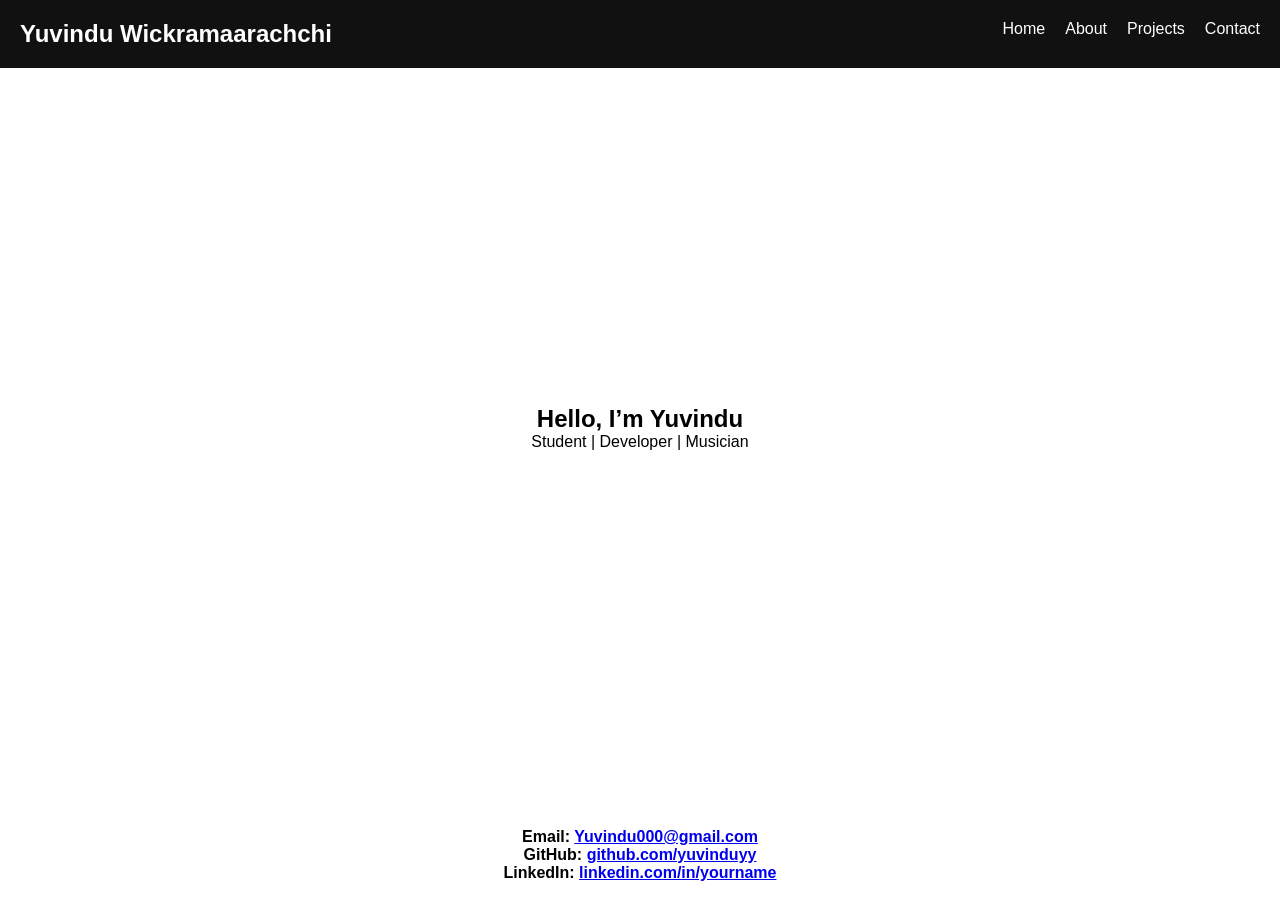
==== Portfolio/index.html @ 9c1b251f "Adding Files" ====
<!DOCTYPE html>
<html lang="en">
<head>
    <meta charset="UTF-8">
    <title>Yuvindu | Portfolio</title>
    <link rel="stylesheet" href="CSS/styles.css">
</head>
<body>

    <nav>
        <h2>Yuvindu Wickramaarachchi</h2>
        <ul>
            <li><a href="index.html">Home</a></li>
            <li><a href="about.html">About</a></li>
            <li><a href="projects.html">Projects</a></li>
            <li><a href="contact.html">Contact</a></li>
        </ul>
    </nav>

    <section class="hero">
        <h1>Hello, I’m Yuvindu</h1>
        <p>Student | Developer | Musician</p>
    </section>

    <section class="intro">
        <p><B>Email: <a href="yuvindu000@gmail.com">Yuvindu000@gmail.com</a></B></p>
        <p><B>GitHub: <a href="https://github.com/yuvinduyy">github.com/yuvinduyy</a></B></p>
        <p><B>LinkedIn: <a href="linkedin.com/in/yourname">linkedin.com/in/yourname</a></B></p>
    </section>  
</body>
</html>
---- Portfolio/CSS/styles.css ----
* {
    margin: 0;
    padding: 0;
    box-sizing: border-box;
}

body {
    font-family: Arial, sans-serif;
}


@media (max-width: 768px) {
    nav {
        flex-direction: column;
    }

    nav ul {
        flex-direction: column;
        text-align: center;
    }
}

nav {
    display: flex;
    justify-content: space-between;
    padding: 20px;
    background: #111;
    color: white;
}

nav ul {
    display: flex;
    list-style: none;
}

nav ul li {
    margin-left: 20px;
}

nav ul li a {
    color: white;
    text-decoration: none;
}

.hero {
    height: 80vh;
    display: flex;
    flex-direction: column;
    justify-content: center;
    align-items: center;
}


.intro {
    padding: 40px;
    text-align: center;
    font-family: Arial, sans-serif;

}
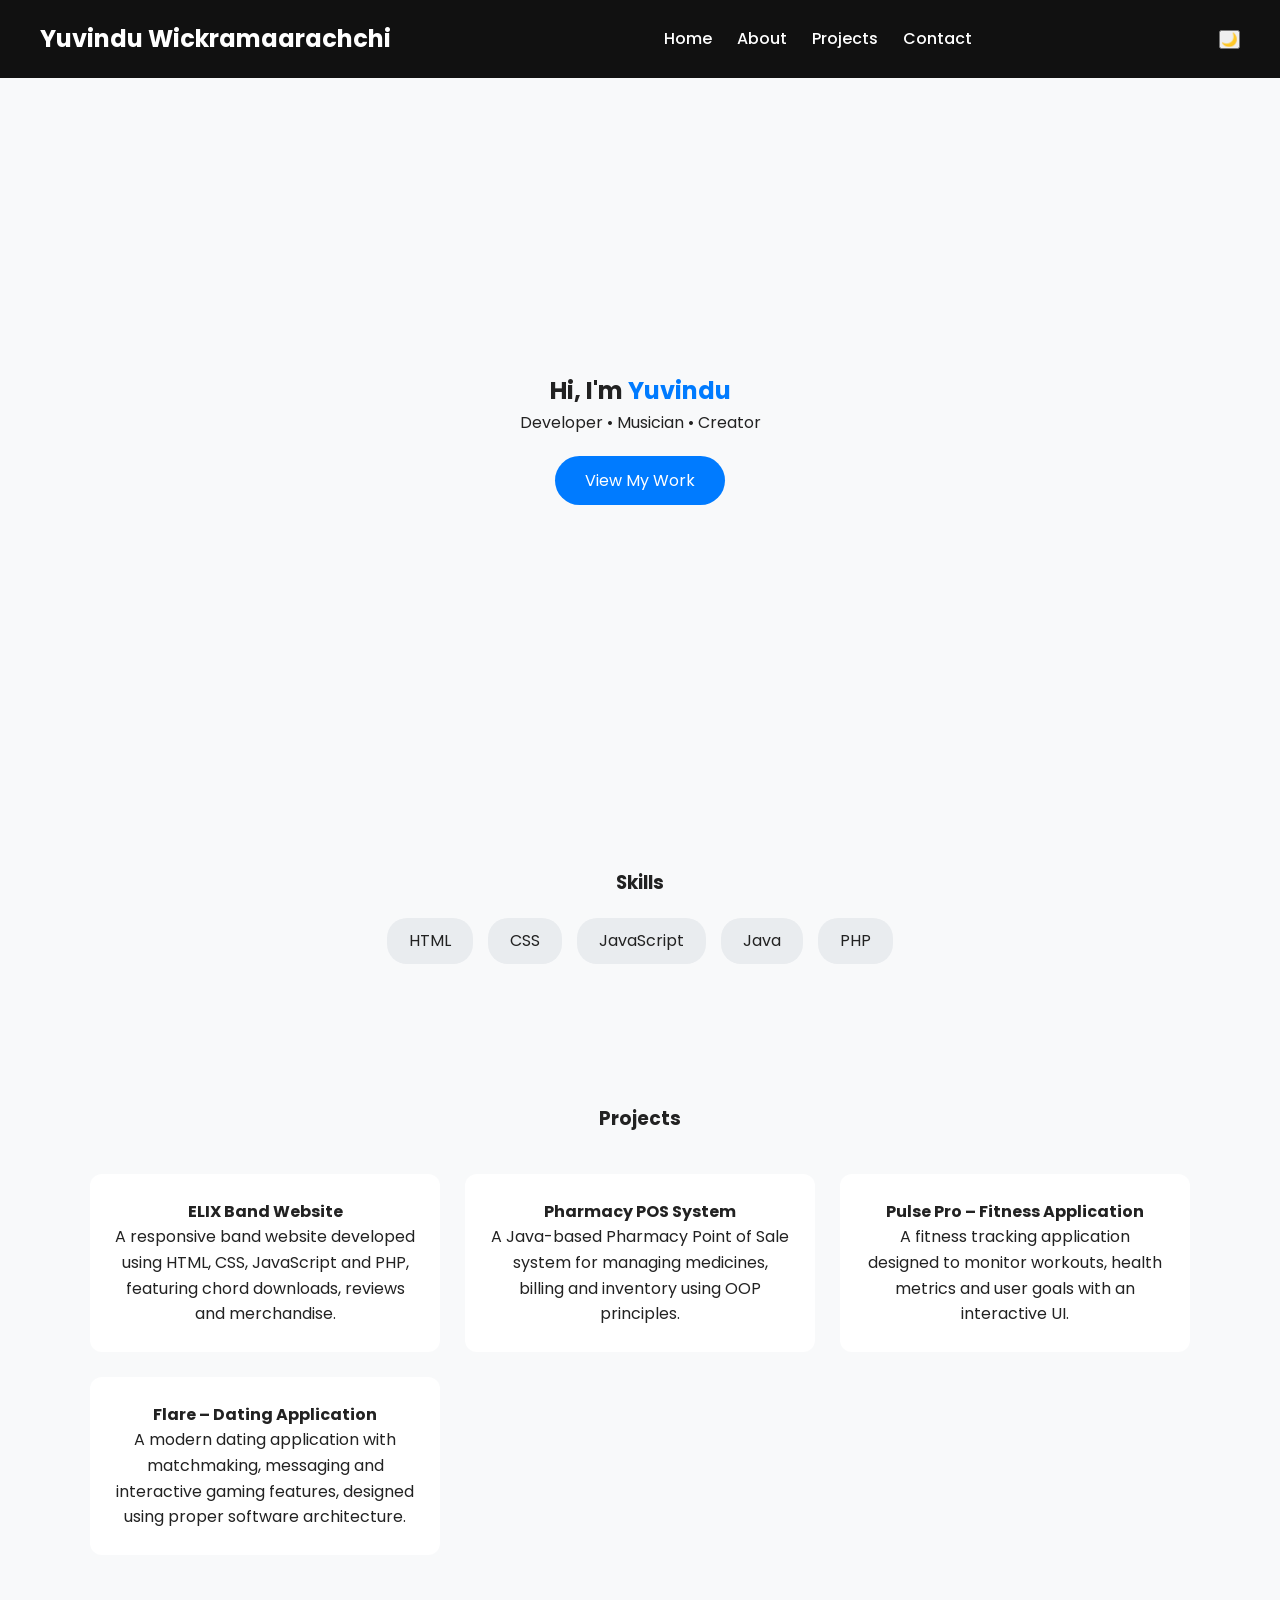
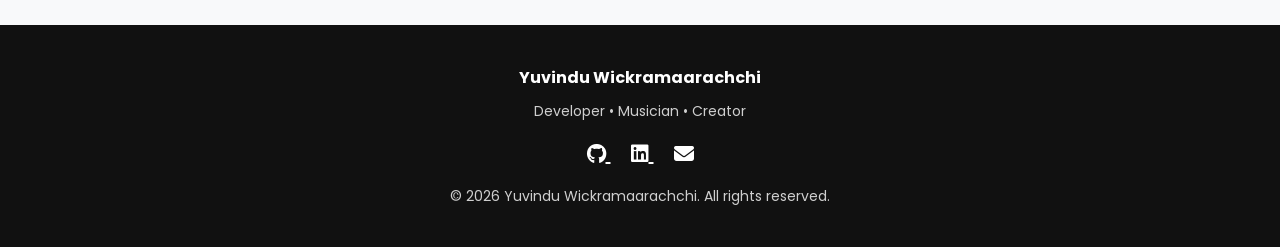
==== commit dfce695e: "Deveoplment phase 1" ====
--- a/Portfolio/index.html
+++ b/Portfolio/index.html
@@ -3,29 +3,119 @@
 <head>
     <meta charset="UTF-8">
     <title>Yuvindu | Portfolio</title>
+
+    <!-- CSS -->
     <link rel="stylesheet" href="CSS/styles.css">
+
+    <!-- Google Font -->
+    <link href="https://fonts.googleapis.com/css2?family=Poppins:wght@300;400;600&display=swap" rel="stylesheet">
+
+    <!-- Font Awesome -->
+    <link rel="stylesheet" href="https://cdnjs.cloudflare.com/ajax/libs/font-awesome/6.5.0/css/all.min.css">
 </head>
 <body>
 
+    <!-- ================= NAVBAR ================= -->
     <nav>
         <h2>Yuvindu Wickramaarachchi</h2>
+
         <ul>
             <li><a href="index.html">Home</a></li>
             <li><a href="about.html">About</a></li>
             <li><a href="projects.html">Projects</a></li>
             <li><a href="contact.html">Contact</a></li>
         </ul>
+
+        <button id="themeToggle">🌙</button>
     </nav>
 
+    <!-- ================= HERO ================= -->
     <section class="hero">
-        <h1>Hello, I’m Yuvindu</h1>
-        <p>Student | Developer | Musician</p>
+        <h1>Hi, I'm <span>Yuvindu</span></h1>
+        <p>Developer • Musician • Creator</p>
+        <a href="#projects" class="btn">View My Work</a>
     </section>
 
-    <section class="intro">
-        <p><B>Email: <a href="yuvindu000@gmail.com">Yuvindu000@gmail.com</a></B></p>
-        <p><B>GitHub: <a href="https://github.com/yuvinduyy">github.com/yuvinduyy</a></B></p>
-        <p><B>LinkedIn: <a href="linkedin.com/in/yourname">linkedin.com/in/yourname</a></B></p>
-    </section>  
+    <!-- ================= SKILLS ================= -->
+    <section class="section reveal">
+        <h3>Skills</h3>
+
+        <div class="skills">
+            <div class="skill">HTML</div>
+            <div class="skill">CSS</div>
+            <div class="skill">JavaScript</div>
+            <div class="skill">Java</div>
+            <div class="skill">PHP</div>
+        </div>
+    </section>
+
+    <!-- ================= PROJECTS ================= -->
+    <section class="section" id="projects">
+        <h3>Projects</h3>
+
+        <div class="projects-grid">
+
+            <div class="project reveal">
+                <h4>ELIX Band Website</h4>
+                <p>
+                    A responsive band website developed using HTML, CSS, JavaScript and PHP,
+                    featuring chord downloads, reviews and merchandise.
+                </p>
+            </div>
+
+            <div class="project reveal">
+                <h4>Pharmacy POS System</h4>
+                <p>
+                    A Java-based Pharmacy Point of Sale system for managing medicines,
+                    billing and inventory using OOP principles.
+                </p>
+            </div>
+
+            <div class="project reveal">
+                <h4>Pulse Pro – Fitness Application</h4>
+                <p>
+                    A fitness tracking application designed to monitor workouts,
+                    health metrics and user goals with an interactive UI.
+                </p>
+            </div>
+
+            <div class="project reveal">
+                <h4>Flare – Dating Application</h4>
+                <p>
+                    A modern dating application with matchmaking, messaging and
+                    interactive gaming features, designed using proper software architecture.
+                </p>
+            </div>
+
+        </div>
+    </section>
+
+    <!-- ================= FOOTER ================= -->
+    <footer>
+        <div class="footer-content">
+            <h4>Yuvindu Wickramaarachchi</h4>
+            <p>Developer • Musician • Creator</p>
+
+            <div class="social-links">
+                <a href="https://github.com/yuvinduyy" target="_blank">
+                    <i class="fab fa-github"></i>
+                </a>
+                <a href="https://linkedin.com/in/yourname" target="_blank">
+                    <i class="fab fa-linkedin"></i>
+                </a>
+                <a href="mailto:yuvindu000@gmail.com">
+                    <i class="fas fa-envelope"></i>
+                </a>
+            </div>
+
+            <p class="copyright">
+                © 2026 Yuvindu Wickramaarachchi. All rights reserved.
+            </p>
+        </div>
+    </footer>
+
+    <!-- ================= JS ================= -->
+    <script src="js/script.js"></script>
+
 </body>
 </html>
--- a/Portfolio/CSS/styles.css
+++ b/Portfolio/CSS/styles.css
@@ -1,59 +1,282 @@
+/* =========================
+   GLOBAL RESET
+========================= */ 
 * {
     margin: 0;
     padding: 0;
     box-sizing: border-box;
 }
 
+html {
+    scroll-behavior: smooth;
+}
+
 body {
-    font-family: Arial, sans-serif;
-}
-
+    font-family: 'Poppins', sans-serif;
+    background-color: #f8f9fa;
+    color: #222;
+    line-height: 1.6;
+}
+
+/* =========================
+   NAVBAR
+========================= */
+
+nav {
+    display: flex;
+    justify-content: space-between;
+    align-items: center;
+    padding: 20px 40px;
+    background: #111;
+    color: white;
+}
+
+nav ul {
+    display: flex;
+    list-style: none;
+}
+
+nav ul li {
+    margin-left: 25px;
+}
+
+nav ul li a {
+    color: white;
+    text-decoration: none;
+    font-weight: 500;
+    transition: 0.3s;
+}
+
+nav ul li a:hover {
+    color: #007bff;
+}
+
+/* =========================
+   HERO
+========================= */
+.hero {
+    height: 80vh;
+    display: flex;
+    flex-direction: column;
+    justify-content: center;
+    align-items: center;
+    text-align: center;
+}
+
+.hero span {
+    color: #007bff;
+}
+
+/* =========================
+   BUTTON
+========================= */
+.btn {
+    margin-top: 20px;
+    padding: 12px 30px;
+    background: #007bff;
+    color: white;
+    text-decoration: none;
+    border-radius: 30px;
+    transition: 0.3s ease;
+}
+
+.btn:hover {
+    background: #0056b3;
+}
+
+.btn:active {
+    transform: scale(0.95);
+}
+
+/* =========================
+   SECTIONS
+========================= */
+.section {
+    padding: 70px 20px;
+    text-align: center;
+}
+
+/* =========================
+   SKILLS
+========================= */
+.skills {
+    display: flex;
+    justify-content: center;
+    flex-wrap: wrap;
+    gap: 15px;
+    margin-top: 20px;
+}
+
+.skill {
+    padding: 10px 22px;
+    background: #e9ecef;
+    border-radius: 20px;
+    cursor: pointer;
+    transition: 0.3s;
+}
+
+.skill:hover {
+    background: #007bff;
+    color: white;
+}
+
+/* =========================
+   PROJECTS
+========================= */
+.projects-grid {
+    display: grid;
+    grid-template-columns: repeat(auto-fit, minmax(260px, 1fr));
+    gap: 25px;
+    max-width: 1100px;
+    margin: 40px auto 0;
+}
+
+.project {
+    background: white;
+    padding: 25px;
+    border-radius: 12px;
+    transition: 0.3s ease;
+}
+
+.project:hover {
+    transform: translateY(-8px);
+    box-shadow: 0 10px 20px rgba(0, 0, 0, 0.15);
+}
+
+/* =========================
+   SCROLL REVEAL
+========================= */
+.reveal {
+    opacity: 0;
+    transform: translateY(50px);
+    transition: 0.6s ease;
+}
+
+.reveal.active {
+    opacity: 1;
+    transform: translateY(0);
+}
+
+/* =========================
+   FOOTER
+========================= */
+footer {
+    background: #111;
+    color: white;
+    padding: 40px 20px;
+    text-align: center;
+}
+
+.footer-content h4 {
+    margin-bottom: 10px;
+}
+
+.social-links {
+    margin: 15px 0;
+}
+
+.social-links a {
+    color: white;
+    margin: 0 10px;
+    font-size: 20px;
+    transition: 0.3s;
+}
+
+.social-links a:hover {
+    color: #007bff;
+}
+
+footer p {
+    font-size: 14px;
+    opacity: 0.8;
+}
+
+/* =========================
+   DARK MODE
+========================= */
+.dark {
+    background-color: #121212;
+    color: white;
+}
+
+.dark nav,
+.dark footer {
+    background: black;
+}
+
+.dark .project {
+    background: #1e1e1e;
+}
+
+/*  =========================
+   RESPONSIVE
+========================= */
 
 @media (max-width: 768px) {
     nav {
         flex-direction: column;
+        gap: 15px;
     }
 
     nav ul {
         flex-direction: column;
-        text-align: center;
-    }
-}
-
-nav {
-    display: flex;
-    justify-content: space-between;
-    padding: 20px;
-    background: #111;
-    color: white;
-}
-
-nav ul {
-    display: flex;
-    list-style: none;
-}
-
-nav ul li {
-    margin-left: 20px;
-}
-
-nav ul li a {
-    color: white;
+        align-items: center;
+    }
+
+    nav ul li {
+        margin: 10px 0;
+    }
+
+    .hero {
+        height: auto;
+        padding: 80px 20px;
+    }
+}
+
+
+
+
+/* =========================
+   CONTACT SECTION
+========================= */
+.contact-grid {
+    display: grid;
+    grid-template-columns: repeat(auto-fit, minmax(220px, 1fr));
+    gap: 25px;
+    max-width: 900px;
+    margin: 40px auto 0;
+}
+
+.contact-card {
+    background: white;
+    padding: 30px 20px;
+    border-radius: 15px;
+    text-align: center;
     text-decoration: none;
-}
-
-.hero {
-    height: 80vh;
-    display: flex;
-    flex-direction: column;
-    justify-content: center;
-    align-items: center;
-}
-
-
-.intro {
-    padding: 40px;
-    text-align: center;
-    font-family: Arial, sans-serif;
-
-}+    color: #222;
+    transition: 0.3s ease;
+}
+
+.contact-card i {
+    font-size: 32px;
+    margin-bottom: 15px;
+    color: #007bff;
+}
+
+.contact-card h4 {
+    margin-bottom: 8px;
+}
+
+.contact-card:hover {
+    transform: translateY(-10px);
+    box-shadow: 0 15px 25px rgba(0, 0, 0, 0.15);
+}
+
+/ Dark Mode Support */
+.dark .contact-card {
+    background: #1e1e1e;
+    color: white;
+}
+
+.dark .contact-card i {
+    color: #4dabf7
